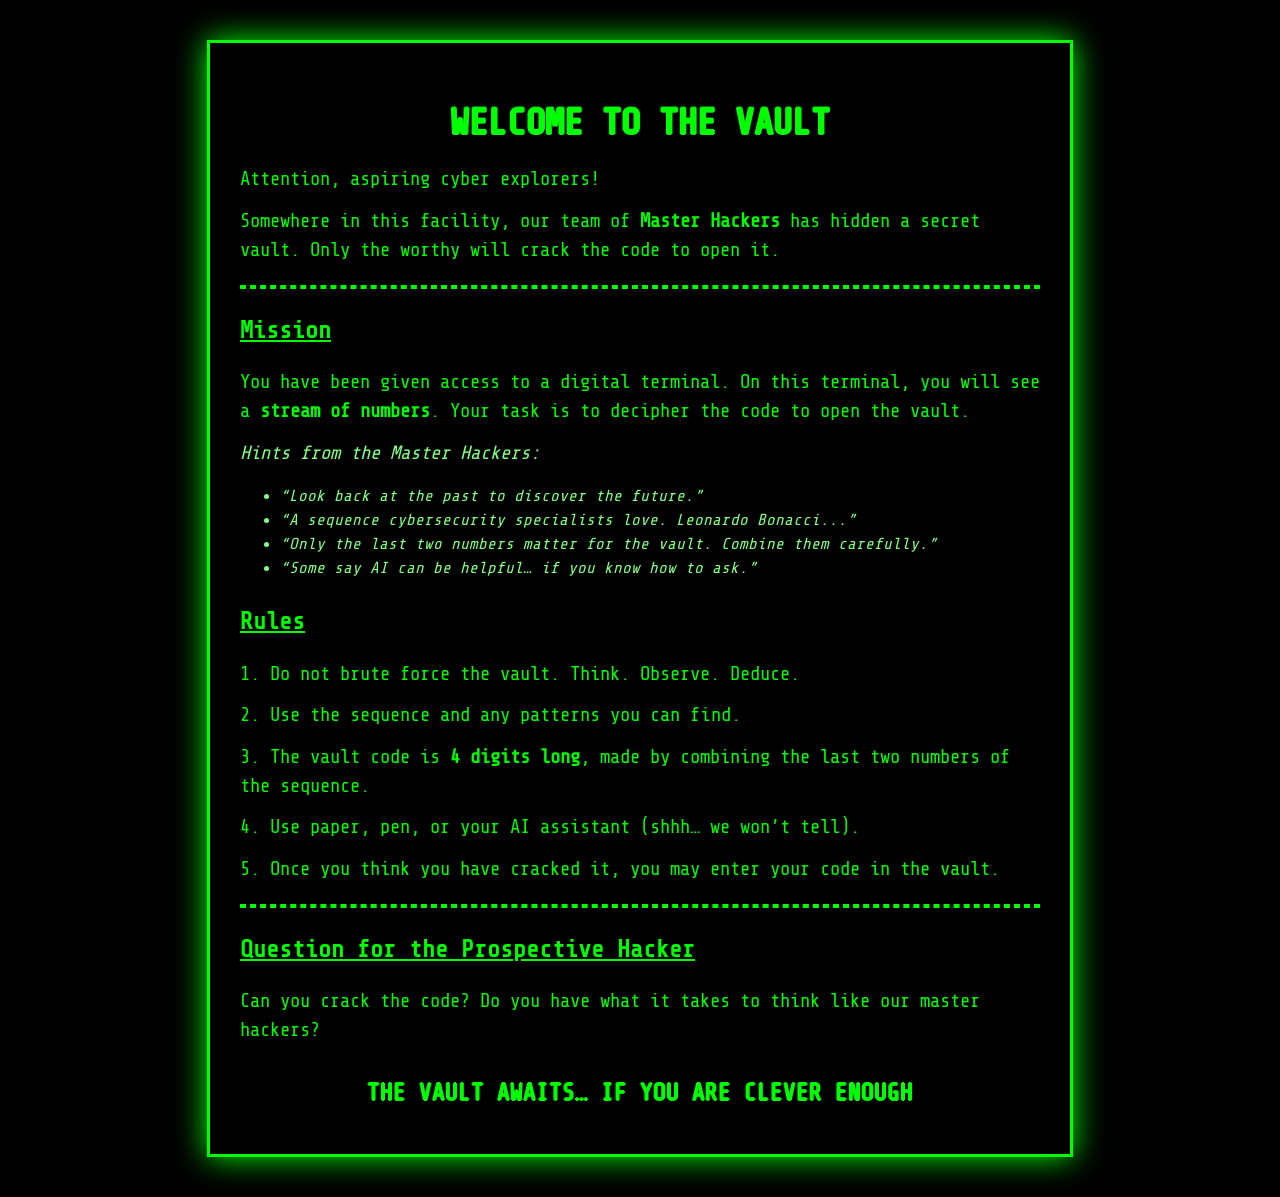
==== assignment.html @ 3aa62664 "Added initial files" ====
<!DOCTYPE html>
<html lang="en">
<head>
<meta charset="UTF-8">
<meta name="viewport" content="width=device-width, initial-scale=1.0">
<title>Vault Assignment</title>
<style>
  @import url('https://fonts.googleapis.com/css2?family=Share+Tech+Mono&display=swap');

  body {
    background-color: black;
    color: #00ff00;
    font-family: 'Share Tech Mono', monospace;
    margin: 0;
    padding: 40px;
    line-height: 1.5;
  }

  .container {
    max-width: 800px;
    margin: auto;
    border: 3px solid #00ff00;
    padding: 30px;
    box-shadow: 0 0 30px #00ff00;
  }

  h1 {
    text-align: center;
    font-size: 2.2rem;
    text-shadow: 0 0 5px #00ff00;
    margin-bottom: 1rem;
  }

  h2 {
    text-decoration: underline;
    margin-top: 1.5rem;
  }

  p {
    font-size: 1.2rem;
    margin: 0.8rem 0;
  }

  .sequence {
    font-size: 1.5rem;
    text-align: center;
    margin: 1rem 0;
    text-shadow: 0 0 10px #00ff00;
  }

  .hint {
    color: #80ff80;
    font-style: italic;
  }

  .glitch {
    text-shadow:
      1px 0 #00ff00,
      -1px 0 #00ff00,
      0 1px #00ff00,
      0 -1px #00ff00;
  }

  .border {
    border-top: 2px dashed #00ff00;
    border-bottom: 2px dashed #00ff00;
    margin: 20px 0;
  }

  @media print {
    body {
      padding: 20px;
    }
    .container {
      box-shadow: none;
      border: 2px solid #00ff00;
    }
  }
</style>
</head>
<body>
<div class="container">
  <h1 class="glitch">WELCOME TO THE VAULT</h1>
  <p>Attention, aspiring cyber explorers!</p>
  <p>Somewhere in this facility, our team of <strong>Master Hackers</strong> has hidden a secret vault. Only the worthy will crack the code to open it.</p>

  <div class="border"></div>

  <h2>Mission</h2>
  <p>You have been given access to a digital terminal. On this terminal, you will see a <strong>stream of numbers</strong>. Your task is to decipher the code to open the vault.</p>

  <p class="hint">Hints from the Master Hackers:</p>
  <ul>
    <li class="hint">“Look back at the past to discover the future.”</li>
    <li class="hint">“A sequence cybersecurity specialists love. Leonardo Bonacci...”</li>
    <li class="hint">“Only the last two numbers matter for the vault. Combine them carefully.”</li>
    <li class="hint">“Some say AI can be helpful… if you know how to ask.”</li>
  </ul>

  <h2>Rules</h2>
  <p>1. Do not brute force the vault. Think. Observe. Deduce.</p>
  <p>2. Use the sequence and any patterns you can find.</p>
  <p>3. The vault code is <strong>4 digits long</strong>, made by combining the last two numbers of the sequence.</p>
  <p>4. Use paper, pen, or your AI assistant (shhh… we won’t tell).</p>
  <p>5. Once you think you have cracked it, you may enter your code in the vault.</p>

  <div class="border"></div>

  <h2>Question for the Prospective Hacker</h2>
  <p>Can you crack the code? Do you have what it takes to think like our master hackers?</p>

  <p class="glitch" style="text-align:center; font-size:1.5rem; margin-top:30px;">THE VAULT AWAITS… IF YOU ARE CLEVER ENOUGH</p>
</div>
</body>
</html>
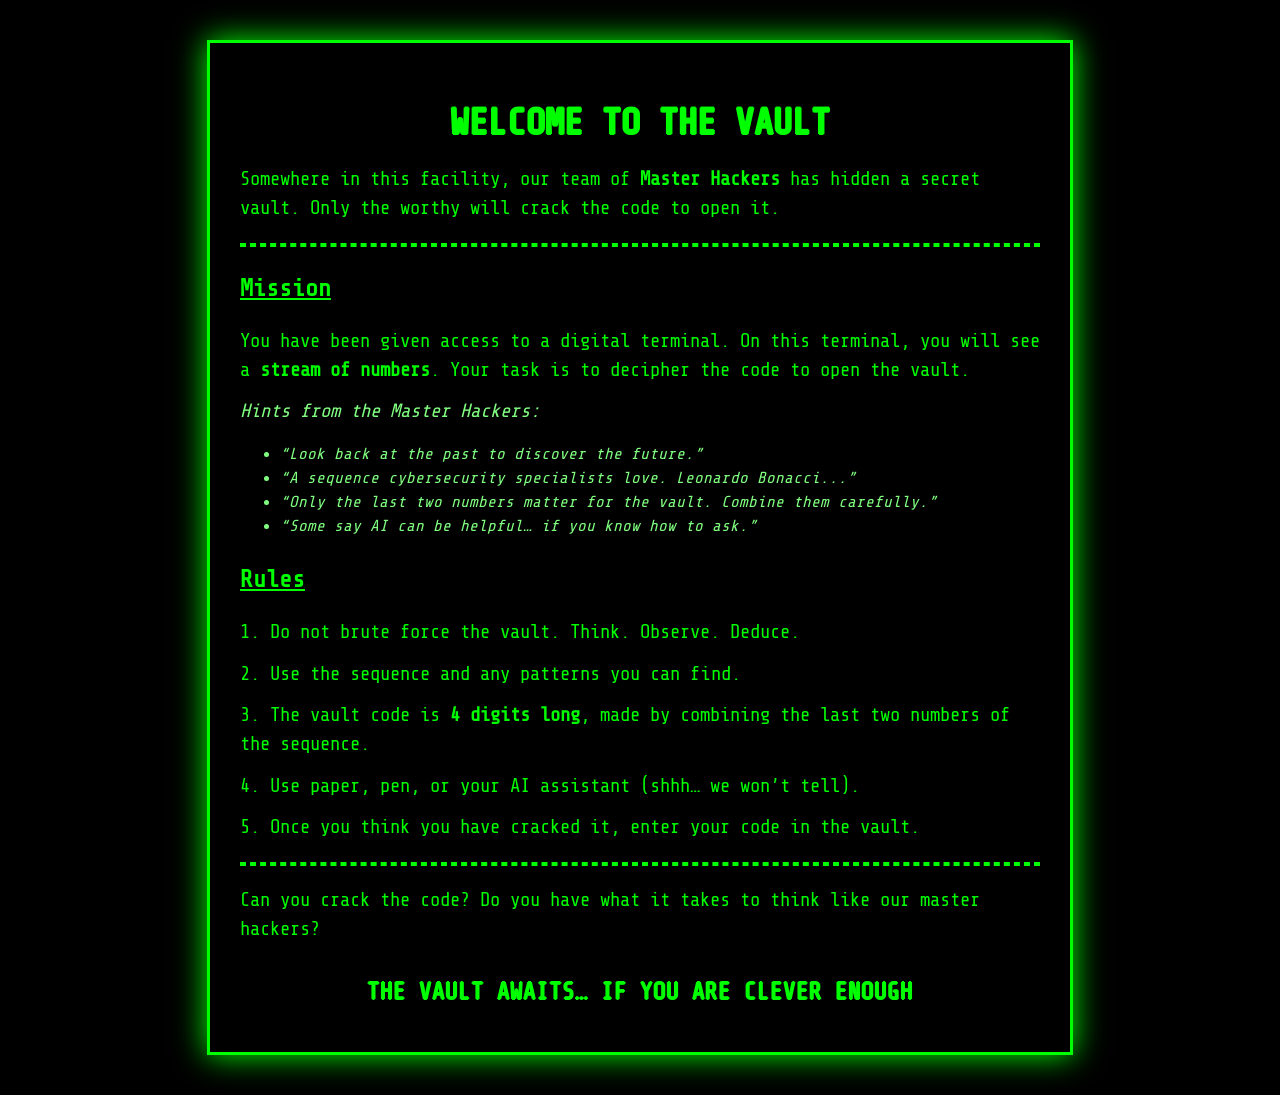
==== commit d4a30de6: "Adjusted some wording in the assignment" ====
--- a/assignment.html
+++ b/assignment.html
@@ -81,7 +81,6 @@
 <body>
 <div class="container">
   <h1 class="glitch">WELCOME TO THE VAULT</h1>
-  <p>Attention, aspiring cyber explorers!</p>
   <p>Somewhere in this facility, our team of <strong>Master Hackers</strong> has hidden a secret vault. Only the worthy will crack the code to open it.</p>
 
   <div class="border"></div>
@@ -102,13 +101,11 @@
   <p>2. Use the sequence and any patterns you can find.</p>
   <p>3. The vault code is <strong>4 digits long</strong>, made by combining the last two numbers of the sequence.</p>
   <p>4. Use paper, pen, or your AI assistant (shhh… we won’t tell).</p>
-  <p>5. Once you think you have cracked it, you may enter your code in the vault.</p>
+  <p>5. Once you think you have cracked it, enter your code in the vault.</p>
 
   <div class="border"></div>
 
-  <h2>Question for the Prospective Hacker</h2>
   <p>Can you crack the code? Do you have what it takes to think like our master hackers?</p>
-
   <p class="glitch" style="text-align:center; font-size:1.5rem; margin-top:30px;">THE VAULT AWAITS… IF YOU ARE CLEVER ENOUGH</p>
 </div>
 </body>
